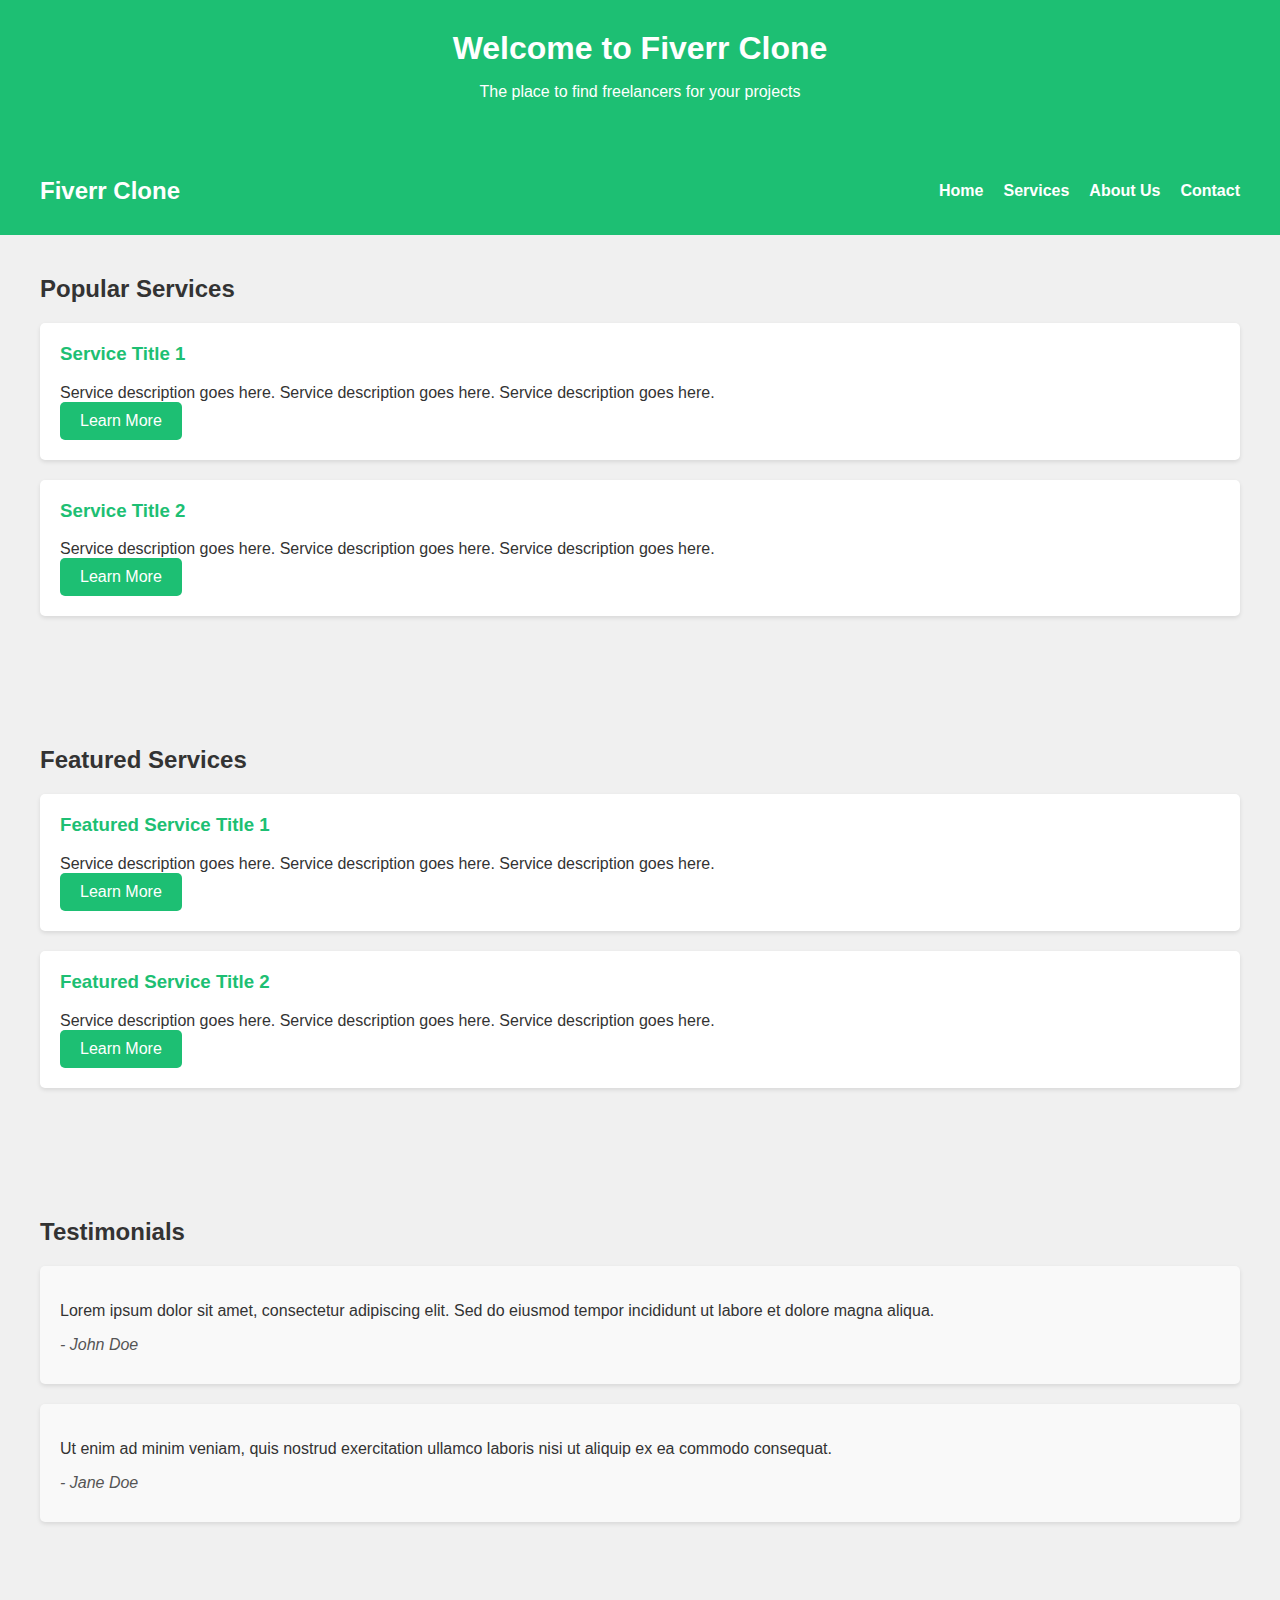
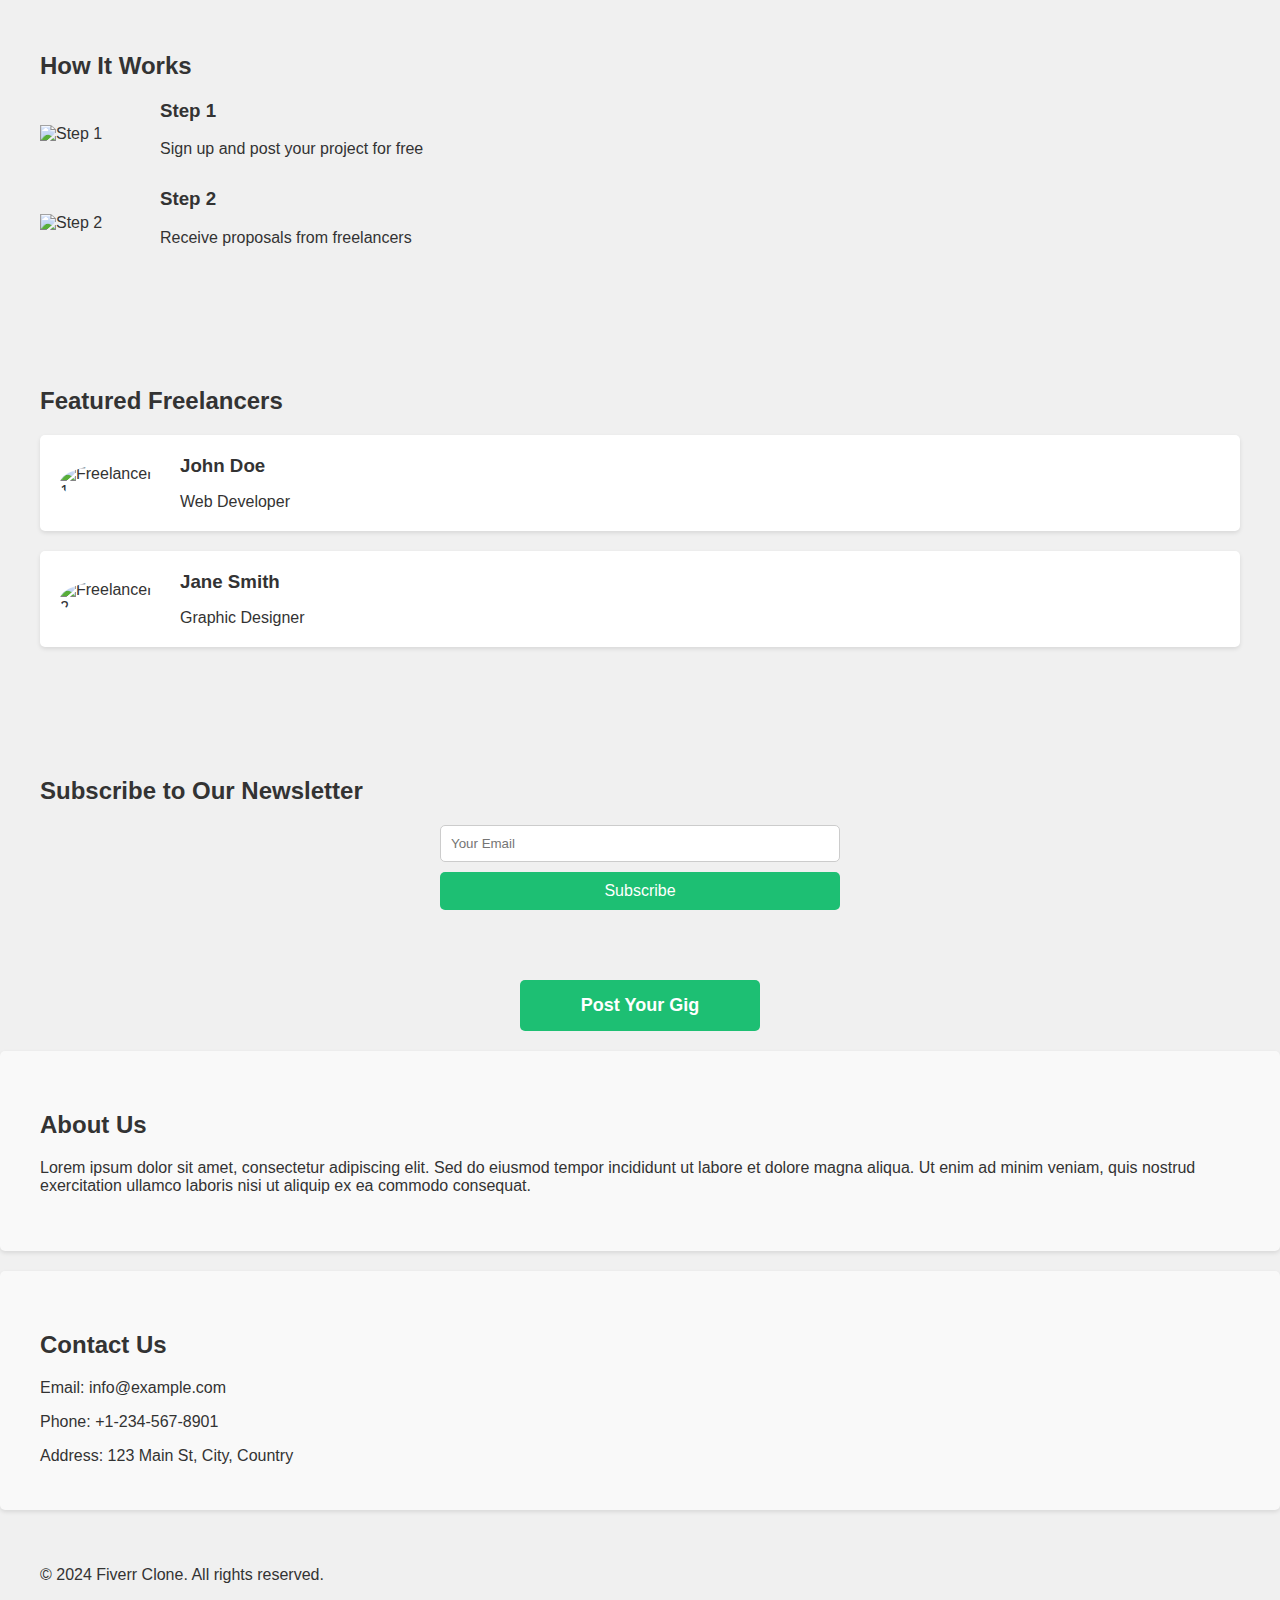
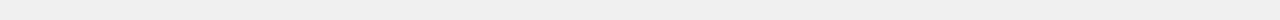
==== index.html @ 9678851d "1.0" ====
<!DOCTYPE html>
<html lang="en">
<head>
    <meta charset="UTF-8">
    <meta name="viewport" content="width=device-width, initial-scale=1.0">
    <title>Fiverr Clone</title>
    <link rel="stylesheet" href="styles.css">
</head>
<body>
    <header>
        <div class="container">
            <h1>Welcome to Fiverr Clone</h1>
            <p>The place to find freelancers for your projects</p>
        </div>
    </header>
    <nav>
        <div class="container">
            <div class="logo">Fiverr Clone</div>
            <div class="menu-toggle">&#9776;</div>
            <ul class="menu">
                <li><a href="#">Home</a></li>
                <li><a href="#">Services</a></li>
                <li><a href="#">About Us</a></li>
                <li><a href="#">Contact</a></li>
            </ul>
        </div>
    </nav>
    <section class="section services">
        <div class="container">
            <h2 class="section-title">Popular Services</h2>
            <div class="service">
                <h3>Service Title 1</h3>
                <p>Service description goes here. Service description goes here. Service description goes here.</p>
                <button class="service-button">Learn More</button>
            </div>
            <div class="service">
                <h3>Service Title 2</h3>
                <p>Service description goes here. Service description goes here. Service description goes here.</p>
                <button class="service-button">Learn More</button>
            </div>
            <!-- Add more services as needed -->
        </div>
    </section>
    <section class="section featured-services">
        <div class="container">
            <h2 class="section-title">Featured Services</h2>
            <div class="service">
                <h3>Featured Service Title 1</h3>
                <p>Service description goes here. Service description goes here. Service description goes here.</p>
                <button class="service-button">Learn More</button>
            </div>
            <div class="service">
                <h3>Featured Service Title 2</h3>
                <p>Service description goes here. Service description goes here. Service description goes here.</p>
                <button class="service-button">Learn More</button>
            </div>
            <!-- Add more featured services as needed -->
        </div>
    </section>
    <section class="section testimonials">
        <div class="container">
            <h2 class="section-title">Testimonials</h2>
            <div class="testimonial">
                <p>Lorem ipsum dolor sit amet, consectetur adipiscing elit. Sed do eiusmod tempor incididunt ut labore et dolore magna aliqua.</p>
                <p class="testimonial-author">- John Doe</p>
            </div>
            <div class="testimonial">
                <p>Ut enim ad minim veniam, quis nostrud exercitation ullamco laboris nisi ut aliquip ex ea commodo consequat.</p>
                <p class="testimonial-author">- Jane Doe</p>
            </div>
            <!-- Add more testimonials as needed -->
        </div>
    </section>
    <section class="section how-it-works">
        <div class="container">
            <h2 class="section-title">How It Works</h2>
            <div class="how-it-works-step">
                <img src="step1.png" alt="Step 1">
                <div class="how-it-works-step-content">
                    <h3>Step 1</h3>
                    <p>Sign up and post your project for free</p>
                </div>
            </div>
            <div class="how-it-works-step">
                <img src="step2.png" alt="Step 2">
                <div class="how-it-works-step-content">
                    <h3>Step 2</h3>
                    <p>Receive proposals from freelancers</p>
                </div>
            </div>
            <!-- Add more how it works steps as needed -->
        </div>
    </section>
    <section class="section featured-freelancers">
        <div class="container">
            <h2 class="section-title">Featured Freelancers</h2>
            <div class="featured-freelancer">
                <img src="freelancer1.jpg" alt="Freelancer 1">
                <div class="featured-freelancer-info">
                    <h3>John Doe</h3>
                    <p>Web Developer</p>
                </div>
            </div>
            <div class="featured-freelancer">
                <img src="freelancer2.jpg" alt="Freelancer 2">
                <div class="featured-freelancer-info">
                    <h3>Jane Smith</h3>
                    <p>Graphic Designer</p>
                </div>
            </div>
            <!-- Add more featured freelancers as needed -->
        </div>
    </section>
    <section class="section subscribe">
        <div class="container">
            <h2 class="section-title">Subscribe to Our Newsletter</h2>
            <form class="subscribe-form" action="#" method="POST">
                <input type="email" name="email" placeholder="Your Email">
                <button type="submit">Subscribe</button>
            </form>
        </div>
    </section>
    <a href="post_gig.html" class="post-gig-button">Post Your Gig</a>
    <section class="section about-us">
        <div class="container">
            <h2 class="section-title">About Us</h2>
            <p>Lorem ipsum dolor sit amet, consectetur adipiscing elit. Sed do eiusmod tempor incididunt ut labore et dolore magna aliqua. Ut enim ad minim veniam, quis nostrud exercitation ullamco laboris nisi ut aliquip ex ea commodo consequat.</p>
            <!-- Add more content about your company -->
        </div>
    </section>
    <section class="section contact">
        <div class="container">
            <h2 class="section-title">Contact Us</h2>
            <p>Email: info@example.com</p>
            <p>Phone: +1-234-567-8901</p>
            <p>Address: 123 Main St, City, Country</p>
            <!-- Add more contact information as needed -->
        </div>
    </section>
    <footer>
        <div class="container">
            <p>&copy; 2024 Fiverr Clone. All rights reserved.</p>
        </div>
    </footer>
</body>
</html>
---- styles.css ----
/* Global styles */
body {
    font-family: Arial, sans-serif;
    margin: 0;
    padding: 0;
    background-color: #f0f0f0;
    color: #333;
}
.container {
    max-width: 1200px;
    margin: 0 auto;
    padding: 20px;
}
/* Header styles */
header {
    background-color: #1dbf73;
    color: #fff;
    padding: 10px 0;
    text-align: center;
}
header h1 {
    margin: 0;
}
/* Navigation styles */
nav {
    background-color: #1dbf73; /* Change background color */
    color: #fff;
    padding: 10px 0;
    text-align: center;
}
nav .container {
    display: flex; /* Make container flex */
    align-items: center;
    justify-content: space-between;
}
.logo {
    font-size: 1.5em;
    font-weight: bold;
}
.menu-toggle {
    display: none; /* Hide menu toggle by default */
    font-size: 1.5em;
    cursor: pointer;
}
.menu {
    display: flex;
    list-style-type: none;
    padding: 0;
    margin: 0;
}
.menu li {
    margin-right: 20px;
}
.menu li:last-child {
    margin-right: 0;
}
.menu a {
    color: #fff;
    text-decoration: none;
    font-weight: bold;
}
/* Media query for smaller screens */
@media screen and (max-width: 768px) {
    .menu {
        display: none;
        flex-direction: column;
        background-color: #1dbf73;
        position: absolute;
        top: 60px;
        left: 0;
        width: 100%;
        text-align: center;
    }
    .menu li {
        margin-right: 0;
        margin-bottom: 10px;
    }
    .menu-toggle {
        display: block; /* Show menu toggle for smaller screens */
        position: absolute;
        top: 20px;
        right: 20px;
    }
}
/* Additional styles specific to this page */
.section {
    margin-bottom: 50px;
}
.section-title {
    font-size: 24px;
    margin-bottom: 20px;
    color: #333;
}
.service {
    background-color: #fff;
    padding: 20px;
    border-radius: 5px;
    box-shadow: 0 2px 4px rgba(0, 0, 0, 0.1);
    margin-bottom: 20px;
}
.service h3 {
    margin-top: 0;
    color: #1dbf73;
}
.service p {
    margin-bottom: 0;
}
.service-button {
    background-color: #1dbf73;
    color: #fff;
    border: none;
    border-radius: 5px;
    padding: 10px 20px;
    cursor: pointer;
    font-size: 16px;
    transition: background-color 0.3s;
}
.service-button:hover {
    background-color: #0e9e5f;
}
.testimonial {
    background-color: #f9f9f9;
    padding: 20px;
    border-radius: 5px;
    box-shadow: 0 2px 4px rgba(0, 0, 0, 0.1);
    margin-bottom: 20px;
}
.testimonial p {
    margin-bottom: 10px;
}
.testimonial-author {
    font-style: italic;
    color: #555;
}
.how-it-works-step {
    display: flex;
    align-items: center;
    margin-bottom: 20px;
}
.how-it-works-step img {
    width: 100px;
    margin-right: 20px;
}
.how-it-works-step-content {
    flex: 1;
}
.how-it-works-step-content h3 {
    margin-top: 0;
}
.how-it-works-step-content p {
    margin-bottom: 10px;
}
.featured-freelancer {
    display: flex;
    align-items: center;
    background-color: #fff;
    padding: 20px;
    border-radius: 5px;
    box-shadow: 0 2px 4px rgba(0, 0, 0, 0.1);
    margin-bottom: 20px;
}
.featured-freelancer img {
    width: 100px;
    margin-right: 20px;
    border-radius: 50%;
}
.featured-freelancer-info {
    flex: 1;
}
.featured-freelancer-info h3 {
    margin-top: 0;
    margin-bottom: 5px;
}
.featured-freelancer-info p {
    margin-bottom: 0;
}
.subscribe-form {
    max-width: 400px;
    margin: 0 auto;
}
.subscribe-form input[type="email"] {
    width: 100%;
    padding: 10px;
    margin-bottom: 10px;
    border: 1px solid #ccc;
    border-radius: 5px;
    box-sizing: border-box;
}
.subscribe-form button[type="submit"] {
    display: block;
    width: 100%;
    padding: 10px;
    background-color: #1dbf73;
    color: #fff;
    border: none;
    border-radius: 5px;
    cursor: pointer;
    font-size: 16px;
    transition: background-color 0.3s;
}
.subscribe-form button[type="submit"]:hover {
    background-color: #0e9e5f;
}
.post-gig-button {
    display: block;
    width: 200px;
    margin: 20px auto;
    padding: 15px 20px;
    background-color: #1dbf73;
    color: #fff;
    text-align: center;
    text-decoration: none;
    border-radius: 5px;
    font-size: 18px;
    font-weight: bold;
    transition: background-color 0.3s;
}
.post-gig-button:hover {
    background-color: #0e9e5f;
}
.about-us {
    background-color: #f9f9f9;
    padding: 20px;
    border-radius: 5px;
    box-shadow: 0 2px 4px rgba(0, 0, 0, 0.1);
    margin-bottom: 20px;
}
.contact {
    background-color: #f9f9f9;
    padding: 20px;
    border-radius: 5px;
    box-shadow: 0 2px 4px rgba(0, 0, 0, 0.1);
    margin-bottom: 20px;
}
/* Add new styles for additional elements */
.contact p {
    margin-bottom: 5px;
}
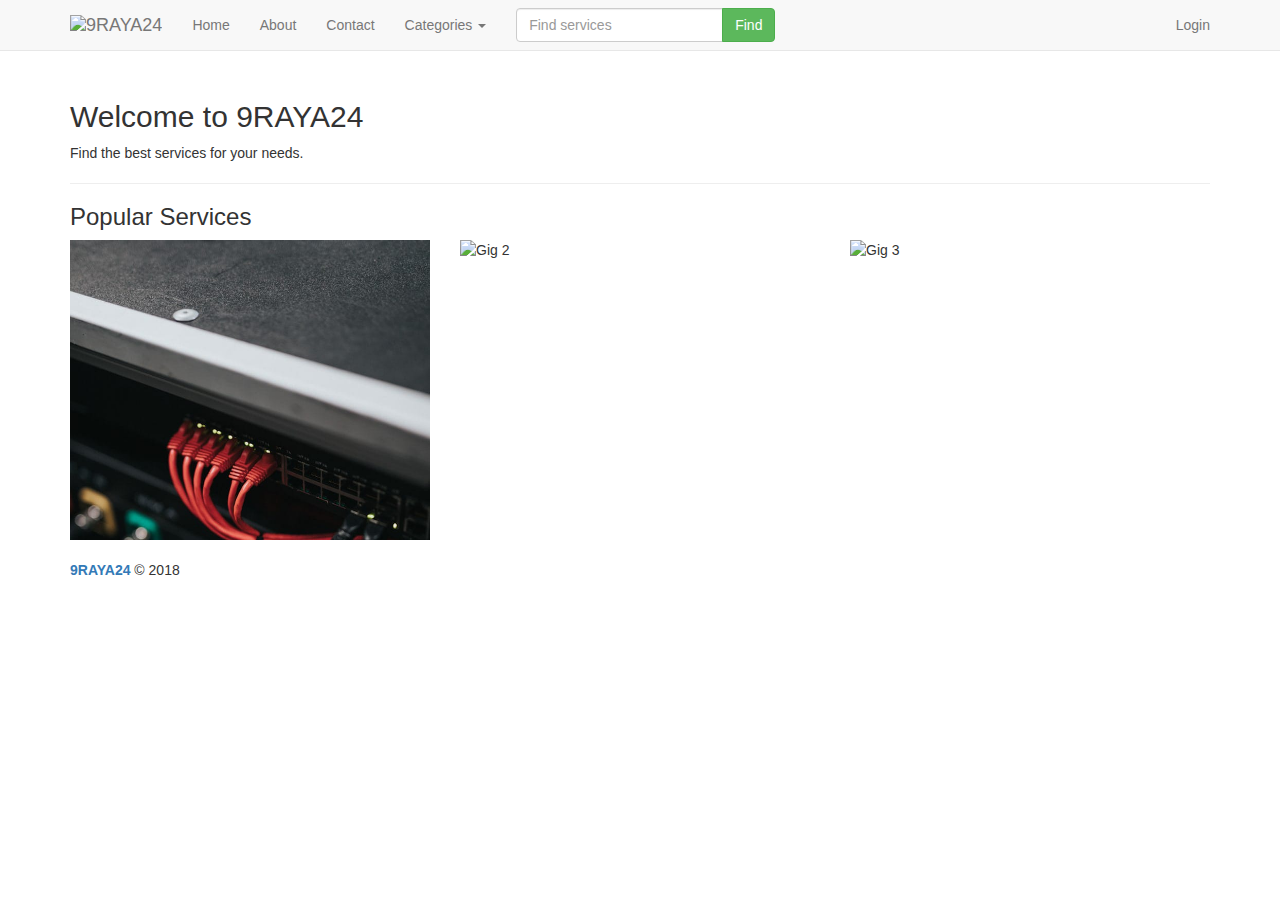
==== commit 2d4dc936: "v1.2" ====
--- a/index.html
+++ b/index.html
@@ -3,144 +3,110 @@
 <head>
     <meta charset="UTF-8">
     <meta name="viewport" content="width=device-width, initial-scale=1.0">
-    <title>Fiverr Clone</title>
+    <title>9RAYA24</title>
+    <link rel="shortcut icon" href="favicon.png">
     <link rel="stylesheet" href="styles.css">
+    <link href="https://stackpath.bootstrapcdn.com/bootstrap/3.4.1/css/bootstrap.min.css" rel="stylesheet">
+    <script src="https://ajax.googleapis.com/ajax/libs/jquery/1.12.4/jquery.min.js"></script>
+    <script src="https://stackpath.bootstrapcdn.com/bootstrap/3.4.1/js/bootstrap.min.js"></script>
 </head>
 <body>
-    <header>
+<header>
+    <nav class="navbar navbar-default navbar-fixed-top">
         <div class="container">
-            <h1>Welcome to Fiverr Clone</h1>
-            <p>The place to find freelancers for your projects</p>
-        </div>
-    </header>
-    <nav>
-        <div class="container">
-            <div class="logo">Fiverr Clone</div>
-            <div class="menu-toggle">&#9776;</div>
-            <ul class="menu">
-                <li><a href="#">Home</a></li>
-                <li><a href="#">Services</a></li>
-                <li><a href="#">About Us</a></li>
-                <li><a href="#">Contact</a></li>
-            </ul>
+            <div class="navbar-header">
+                <button type="button" class="navbar-toggle collapsed" data-toggle="collapse" data-target="#navbar-collapse">
+                    <span class="sr-only">Toggle navigation</span>
+                    <span class="icon-bar"></span>
+                    <span class="icon-bar"></span>
+                    <span class="icon-bar"></span>
+                </button>
+                <a class="navbar-brand" href="#">
+                    <img src="logo.png" height="23" alt="9RAYA24">
+                </a>
+            </div>
+            <div class="collapse navbar-collapse" id="navbar-collapse">
+                <ul class="nav navbar-nav">
+                    <li><a href="#" class="underline-on-hover">Home</a></li>
+                    <li><a href="#" class="underline-on-hover">About</a></li>
+                    <li><a href="#" class="underline-on-hover">Contact</a></li>
+                    <li class="dropdown">
+                        <a href="#" class="dropdown-toggle underline-on-hover" data-toggle="dropdown" role="button" aria-haspopup="true" aria-expanded="false">Categories <span class="caret"></span></a>
+                        <ul class="dropdown-menu">
+                            <li><a href="/category/scripts-software">Scripts & Software</a></li>
+                            <li><a href="/category/graphics-design">Graphics & Design</a></li>
+                            <li><a href="/category/web-marketing">Web Marketing</a></li>
+                            <li><a href="/category/videos">Videos</a></li>
+                            <li><a href="/category/music">Music & Sounds</a></li>
+                        </ul>
+                    </li>
+                </ul>
+                <form action="#" method="get" class="navbar-form navbar-left" role="search">
+                    <div class="form-group">
+                        <div class="input-group">
+                            <input type="search" name="title" class="form-control" placeholder="Find services">
+                            <span class="input-group-btn">
+                                <button class="btn btn-success">Find</button>
+                            </span>
+                        </div>
+                    </div>
+                </form>
+                <ul class="nav navbar-nav navbar-right">
+                    <li>
+                        <a href="#" class="underline-on-hover">Login</a>
+                    </li>
+                </ul>
+            </div>
         </div>
     </nav>
-    <section class="section services">
-        <div class="container">
-            <h2 class="section-title">Popular Services</h2>
-            <div class="service">
-                <h3>Service Title 1</h3>
-                <p>Service description goes here. Service description goes here. Service description goes here.</p>
-                <button class="service-button">Learn More</button>
-            </div>
-            <div class="service">
-                <h3>Service Title 2</h3>
-                <p>Service description goes here. Service description goes here. Service description goes here.</p>
-                <button class="service-button">Learn More</button>
-            </div>
-            <!-- Add more services as needed -->
-        </div>
-    </section>
-    <section class="section featured-services">
-        <div class="container">
-            <h2 class="section-title">Featured Services</h2>
-            <div class="service">
-                <h3>Featured Service Title 1</h3>
-                <p>Service description goes here. Service description goes here. Service description goes here.</p>
-                <button class="service-button">Learn More</button>
-            </div>
-            <div class="service">
-                <h3>Featured Service Title 2</h3>
-                <p>Service description goes here. Service description goes here. Service description goes here.</p>
-                <button class="service-button">Learn More</button>
-            </div>
-            <!-- Add more featured services as needed -->
-        </div>
-    </section>
-    <section class="section testimonials">
-        <div class="container">
-            <h2 class="section-title">Testimonials</h2>
-            <div class="testimonial">
-                <p>Lorem ipsum dolor sit amet, consectetur adipiscing elit. Sed do eiusmod tempor incididunt ut labore et dolore magna aliqua.</p>
-                <p class="testimonial-author">- John Doe</p>
-            </div>
-            <div class="testimonial">
-                <p>Ut enim ad minim veniam, quis nostrud exercitation ullamco laboris nisi ut aliquip ex ea commodo consequat.</p>
-                <p class="testimonial-author">- Jane Doe</p>
-            </div>
-            <!-- Add more testimonials as needed -->
-        </div>
-    </section>
-    <section class="section how-it-works">
-        <div class="container">
-            <h2 class="section-title">How It Works</h2>
-            <div class="how-it-works-step">
-                <img src="step1.png" alt="Step 1">
-                <div class="how-it-works-step-content">
-                    <h3>Step 1</h3>
-                    <p>Sign up and post your project for free</p>
+</header>
+
+<div id="body">
+    <div class="container">
+        <h2>Welcome to 9RAYA24</h2>
+        <p>Find the best services for your needs.</p>
+        <hr>
+        <h3>Popular Services</h3>
+        <div class="row">
+            <div class="col-md-4">
+                <div class="gig">
+                    <img src="service1.jpg" alt="Gig 1">
+                    <div class="overlay">
+                        <h3>I'll Draw for you good stuff</h3>
+                        <p>Description of Gig 1</p>
+                        <a href="#" class="btn btn-primary">Order Now</a>
+                    </div>
                 </div>
             </div>
-            <div class="how-it-works-step">
-                <img src="step2.png" alt="Step 2">
-                <div class="how-it-works-step-content">
-                    <h3>Step 2</h3>
-                    <p>Receive proposals from freelancers</p>
+            <div class="col-md-4">
+                <div class="gig">
+                    <img src="gig_image2.jpg" alt="Gig 2">
+                    <div class="overlay">
+                        <h3>Gig Title 2</h3>
+                        <p>Description of Gig 2</p>
+                        <a href="#" class="btn btn-primary">Order Now</a>
+                    </div>
                 </div>
             </div>
-            <!-- Add more how it works steps as needed -->
-        </div>
-    </section>
-    <section class="section featured-freelancers">
-        <div class="container">
-            <h2 class="section-title">Featured Freelancers</h2>
-            <div class="featured-freelancer">
-                <img src="freelancer1.jpg" alt="Freelancer 1">
-                <div class="featured-freelancer-info">
-                    <h3>John Doe</h3>
-                    <p>Web Developer</p>
+            <div class="col-md-4">
+                <div class="gig">
+                    <img src="gig_image3.jpg" alt="Gig 3">
+                    <div class="overlay">
+                        <h3>Gig Title 3</h3>
+                        <p>Description of Gig 3</p>
+                        <a href="#" class="btn btn-primary">Order Now</a>
+                    </div>
                 </div>
             </div>
-            <div class="featured-freelancer">
-                <img src="freelancer2.jpg" alt="Freelancer 2">
-                <div class="featured-freelancer-info">
-                    <h3>Jane Smith</h3>
-                    <p>Graphic Designer</p>
-                </div>
-            </div>
-            <!-- Add more featured freelancers as needed -->
         </div>
-    </section>
-    <section class="section subscribe">
-        <div class="container">
-            <h2 class="section-title">Subscribe to Our Newsletter</h2>
-            <form class="subscribe-form" action="#" method="POST">
-                <input type="email" name="email" placeholder="Your Email">
-                <button type="submit">Subscribe</button>
-            </form>
-        </div>
-    </section>
-    <a href="post_gig.html" class="post-gig-button">Post Your Gig</a>
-    <section class="section about-us">
-        <div class="container">
-            <h2 class="section-title">About Us</h2>
-            <p>Lorem ipsum dolor sit amet, consectetur adipiscing elit. Sed do eiusmod tempor incididunt ut labore et dolore magna aliqua. Ut enim ad minim veniam, quis nostrud exercitation ullamco laboris nisi ut aliquip ex ea commodo consequat.</p>
-            <!-- Add more content about your company -->
-        </div>
-    </section>
-    <section class="section contact">
-        <div class="container">
-            <h2 class="section-title">Contact Us</h2>
-            <p>Email: info@example.com</p>
-            <p>Phone: +1-234-567-8901</p>
-            <p>Address: 123 Main St, City, Country</p>
-            <!-- Add more contact information as needed -->
-        </div>
-    </section>
-    <footer>
-        <div class="container">
-            <p>&copy; 2024 Fiverr Clone. All rights reserved.</p>
-        </div>
-    </footer>
+    </div>
+</div>
+
+<footer id="footer">
+    <div class="container">
+        <span><strong><a href="https://ph4marketplace.com">9RAYA24</a></strong> &copy; 2018</span>
+    </div>
+</footer>
+
 </body>
 </html>
--- a/styles.css
+++ b/styles.css
@@ -1,238 +1,106 @@
-/* Global styles */
 body {
-    font-family: Arial, sans-serif;
-    margin: 0;
-    padding: 0;
-    background-color: #f0f0f0;
+    padding-top: 80px;
+    background-color: #f7f7f7;
     color: #333;
 }
-.container {
-    max-width: 1200px;
-    margin: 0 auto;
+
+a {
+    color: #333;
+}
+
+a:hover {
+    text-decoration: none;
+}
+
+.underline-on-hover:hover {
+    text-decoration: underline;
+}
+
+.navbar-default {
+    background-color: #fff;
+    border-color: #ddd;
+}
+
+.navbar-default .navbar-brand {
+    color: #333;
+}
+
+.navbar-default .navbar-nav > li > a {
+    color: #333;
+}
+
+.navbar-default .navbar-toggle .icon-bar {
+    background-color: #333;
+}
+
+.gig {
+    position: relative;
+    overflow: hidden;
+    height: 300px; /* Set a fixed height for all gigs */
+    margin-bottom: 20px;
+}
+
+.gig img {
+    width: 100%;
+    height: auto;
+    display: block;
+    object-fit: cover; /* Ensure images cover the entire area */
+    transition: opacity 0.3s, transform 0.3s; /* Added transform transition */
+}
+
+.gig::before {
+    content: "";
+    position: absolute;
+    top: 0;
+    left: 0;
+    width: 100%;
+    height: 100%;
+    background-color: rgba(0, 0, 0, 0.5);
+    opacity: 0; /* Initially invisible */
+    transition: opacity 0.3s;
+    cursor: pointer;
+}
+
+.gig:hover::before {
+    opacity: 1; /* Show the overlay on hover */
+}
+
+.gig .overlay {
+    position: absolute;
+    bottom: 0;
+    left: 0;
+    width: 100%;
+    background-color: transparent; /* Make background transparent */
+    color: #fff;
     padding: 20px;
-}
-/* Header styles */
-header {
-    background-color: #1dbf73;
-    color: #fff;
-    padding: 10px 0;
+    box-sizing: border-box;
+    opacity: 0;
+    transition: opacity 0.3s;
     text-align: center;
 }
-header h1 {
+
+.gig:hover .overlay {
+    opacity: 1; /* Show the overlay on hover */
+}
+
+.gig .overlay h3,
+.gig .overlay p {
     margin: 0;
 }
-/* Navigation styles */
-nav {
-    background-color: #1dbf73; /* Change background color */
-    color: #fff;
-    padding: 10px 0;
-    text-align: center;
+
+.gig .overlay p {
+    margin-top: 10px;
 }
-nav .container {
-    display: flex; /* Make container flex */
-    align-items: center;
-    justify-content: space-between;
+
+.gig img {
+    width: 100%;
+    height: auto;
+    display: block;
+    object-fit: cover; /* Ensure images cover the entire area */
+    transition: opacity 0.3s, transform 0.3s; /* Added transform transition */
 }
-.logo {
-    font-size: 1.5em;
-    font-weight: bold;
+
+.gig:hover img {
+    opacity: 0.7; /* Reduce opacity on hover */
+    transform: scale(1.1); /* Zoom in the image on hover */
 }
-.menu-toggle {
-    display: none; /* Hide menu toggle by default */
-    font-size: 1.5em;
-    cursor: pointer;
-}
-.menu {
-    display: flex;
-    list-style-type: none;
-    padding: 0;
-    margin: 0;
-}
-.menu li {
-    margin-right: 20px;
-}
-.menu li:last-child {
-    margin-right: 0;
-}
-.menu a {
-    color: #fff;
-    text-decoration: none;
-    font-weight: bold;
-}
-/* Media query for smaller screens */
-@media screen and (max-width: 768px) {
-    .menu {
-        display: none;
-        flex-direction: column;
-        background-color: #1dbf73;
-        position: absolute;
-        top: 60px;
-        left: 0;
-        width: 100%;
-        text-align: center;
-    }
-    .menu li {
-        margin-right: 0;
-        margin-bottom: 10px;
-    }
-    .menu-toggle {
-        display: block; /* Show menu toggle for smaller screens */
-        position: absolute;
-        top: 20px;
-        right: 20px;
-    }
-}
-/* Additional styles specific to this page */
-.section {
-    margin-bottom: 50px;
-}
-.section-title {
-    font-size: 24px;
-    margin-bottom: 20px;
-    color: #333;
-}
-.service {
-    background-color: #fff;
-    padding: 20px;
-    border-radius: 5px;
-    box-shadow: 0 2px 4px rgba(0, 0, 0, 0.1);
-    margin-bottom: 20px;
-}
-.service h3 {
-    margin-top: 0;
-    color: #1dbf73;
-}
-.service p {
-    margin-bottom: 0;
-}
-.service-button {
-    background-color: #1dbf73;
-    color: #fff;
-    border: none;
-    border-radius: 5px;
-    padding: 10px 20px;
-    cursor: pointer;
-    font-size: 16px;
-    transition: background-color 0.3s;
-}
-.service-button:hover {
-    background-color: #0e9e5f;
-}
-.testimonial {
-    background-color: #f9f9f9;
-    padding: 20px;
-    border-radius: 5px;
-    box-shadow: 0 2px 4px rgba(0, 0, 0, 0.1);
-    margin-bottom: 20px;
-}
-.testimonial p {
-    margin-bottom: 10px;
-}
-.testimonial-author {
-    font-style: italic;
-    color: #555;
-}
-.how-it-works-step {
-    display: flex;
-    align-items: center;
-    margin-bottom: 20px;
-}
-.how-it-works-step img {
-    width: 100px;
-    margin-right: 20px;
-}
-.how-it-works-step-content {
-    flex: 1;
-}
-.how-it-works-step-content h3 {
-    margin-top: 0;
-}
-.how-it-works-step-content p {
-    margin-bottom: 10px;
-}
-.featured-freelancer {
-    display: flex;
-    align-items: center;
-    background-color: #fff;
-    padding: 20px;
-    border-radius: 5px;
-    box-shadow: 0 2px 4px rgba(0, 0, 0, 0.1);
-    margin-bottom: 20px;
-}
-.featured-freelancer img {
-    width: 100px;
-    margin-right: 20px;
-    border-radius: 50%;
-}
-.featured-freelancer-info {
-    flex: 1;
-}
-.featured-freelancer-info h3 {
-    margin-top: 0;
-    margin-bottom: 5px;
-}
-.featured-freelancer-info p {
-    margin-bottom: 0;
-}
-.subscribe-form {
-    max-width: 400px;
-    margin: 0 auto;
-}
-.subscribe-form input[type="email"] {
-    width: 100%;
-    padding: 10px;
-    margin-bottom: 10px;
-    border: 1px solid #ccc;
-    border-radius: 5px;
-    box-sizing: border-box;
-}
-.subscribe-form button[type="submit"] {
-    display: block;
-    width: 100%;
-    padding: 10px;
-    background-color: #1dbf73;
-    color: #fff;
-    border: none;
-    border-radius: 5px;
-    cursor: pointer;
-    font-size: 16px;
-    transition: background-color 0.3s;
-}
-.subscribe-form button[type="submit"]:hover {
-    background-color: #0e9e5f;
-}
-.post-gig-button {
-    display: block;
-    width: 200px;
-    margin: 20px auto;
-    padding: 15px 20px;
-    background-color: #1dbf73;
-    color: #fff;
-    text-align: center;
-    text-decoration: none;
-    border-radius: 5px;
-    font-size: 18px;
-    font-weight: bold;
-    transition: background-color 0.3s;
-}
-.post-gig-button:hover {
-    background-color: #0e9e5f;
-}
-.about-us {
-    background-color: #f9f9f9;
-    padding: 20px;
-    border-radius: 5px;
-    box-shadow: 0 2px 4px rgba(0, 0, 0, 0.1);
-    margin-bottom: 20px;
-}
-.contact {
-    background-color: #f9f9f9;
-    padding: 20px;
-    border-radius: 5px;
-    box-shadow: 0 2px 4px rgba(0, 0, 0, 0.1);
-    margin-bottom: 20px;
-}
-/* Add new styles for additional elements */
-.contact p {
-    margin-bottom: 5px;
-}
